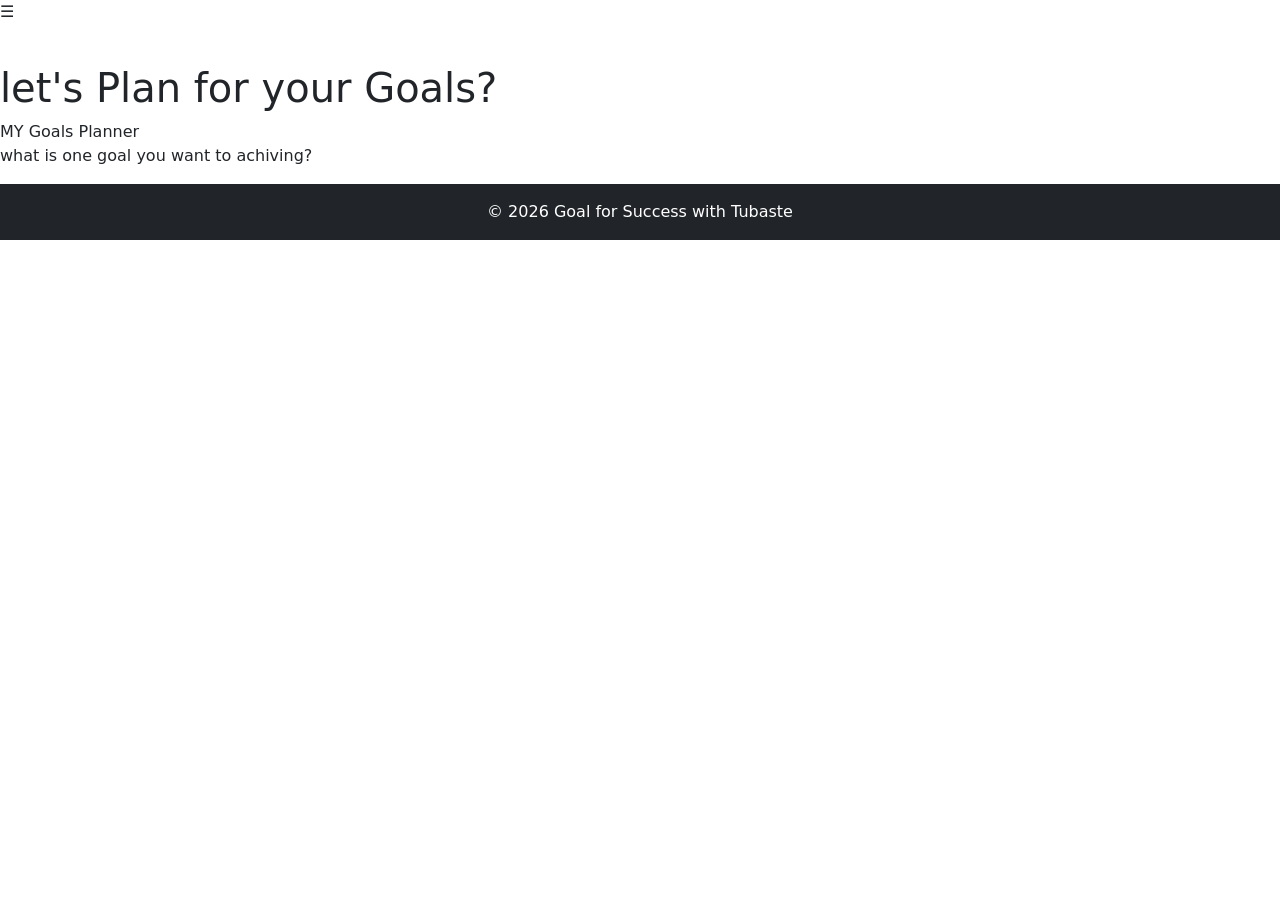
==== planner.html @ 91bfe313 "add images , add javcript , add css" ====
<!DOCTYPE html>
<html lang="en">
<head>
    <title>Goal for Success with Tubaste</title>
    <meta charset="UTF-8">
    <meta name="viewport" content="width=device-width, initial-scale=1">
    <!-- Bootstrap 5 CSS -->
    <link href="https://cdn.jsdelivr.net/npm/bootstrap@5.3.3/dist/css/bootstrap.min.css"
      rel="stylesheet">
    <!-- My CSS -->
    <link rel="stylesheet" href="styles.css">
</head>
<body>

    <!-- my side navigation I used the id  the "mySidenav" so that I will 
    used to my java so that I make it works  so that my java know what to functiosn or to                                   A -->

    <div id="mySidenav" class="sidenav">
        <a href="javascript:void(0)" class="closebtn" onclick="closeNav()">&times;</a>
        <a href="index.html">home</a>
        <a href="planner.html">Goal Planner </a>
      </div>
      
      <!-- Button to open the menu and the &#9776; means open  -->
      <span onclick="openNav()">&#9776;</span>
      
      <!-- Add all page content inside this div if you want 
        the side nav to push page 
        content to the right (not used if you only want
         the sidenav to sit on top of the page -->
      <div id="main">
      </div>

      <h1>let's Plan for your Goals?</h1>










      <h>MY Goals Planner</h>
      <p>what is one goal you want to achiving?</p>



       <!-- Footer -->
    <footer class="bg-dark text-white text-center p-3">

      <p class="mb-0">
          &copy; 2026 Goal for Success with Tubaste
      </p>

  </footer>


  <!-- Bootstrap JavaScript -->
  <script src="https://cdn.jsdelivr.net/npm/bootstrap@5.3.3/dist/js/bootstrap.bundle.min.js"></script>

  <!-- My JavaScript -->
  <script src="script.js"></script>

</body>
</html>
---- styles.css ----
/* The side navigation menu */
.sidenav {
  height: 100%; /* 100% Full-height */
  width: 0; /* 0 width - change this with JavaScript */
  position: fixed; /* Stay in place */
  z-index: 1; /* Stay on top */
  top: 0; /* Stay at the top */
  left: 0;
  background-color: #183B35; /* Black*/
  overflow-x: hidden; /* Disable horizontal scroll */
  padding-top: 60px; /* Place content 60px from the top */
  transition: 0.5s; /* 0.5 second transition effect to slide in the sidenav */
}

/* The navigation menu links */
.sidenav a {
  padding: 8px 8px 8px 32px;
  text-decoration: none;
  font-size: 25px;
  color: #DCE9DF;
  display: block;
  transition: 0.3s;
}

/* When you mouse over the navigation links, change their color */
.sidenav a:hover {
  color: #f1f1f1;
}

/* Position and style the close button (top right corner) */
.sidenav .closebtn {
  position: absolute;
  top: 0;
  right: 25px;
  font-size: 36px;
  margin-left: 50px;
}

/* Style page content - use this if you want to push the
 page content to the right when you open the side navigation */
#main {
  transition: margin-left .5s;
  padding: 20px;
}

/* On smaller screens, where height is less than 
450px, change the style of the sidenav (less 
padding and a smaller font size) */
@media screen and (max-height: 450px) {
  .sidenav {padding-top: 15px;}
  .sidenav a {font-size: 18px;}
}
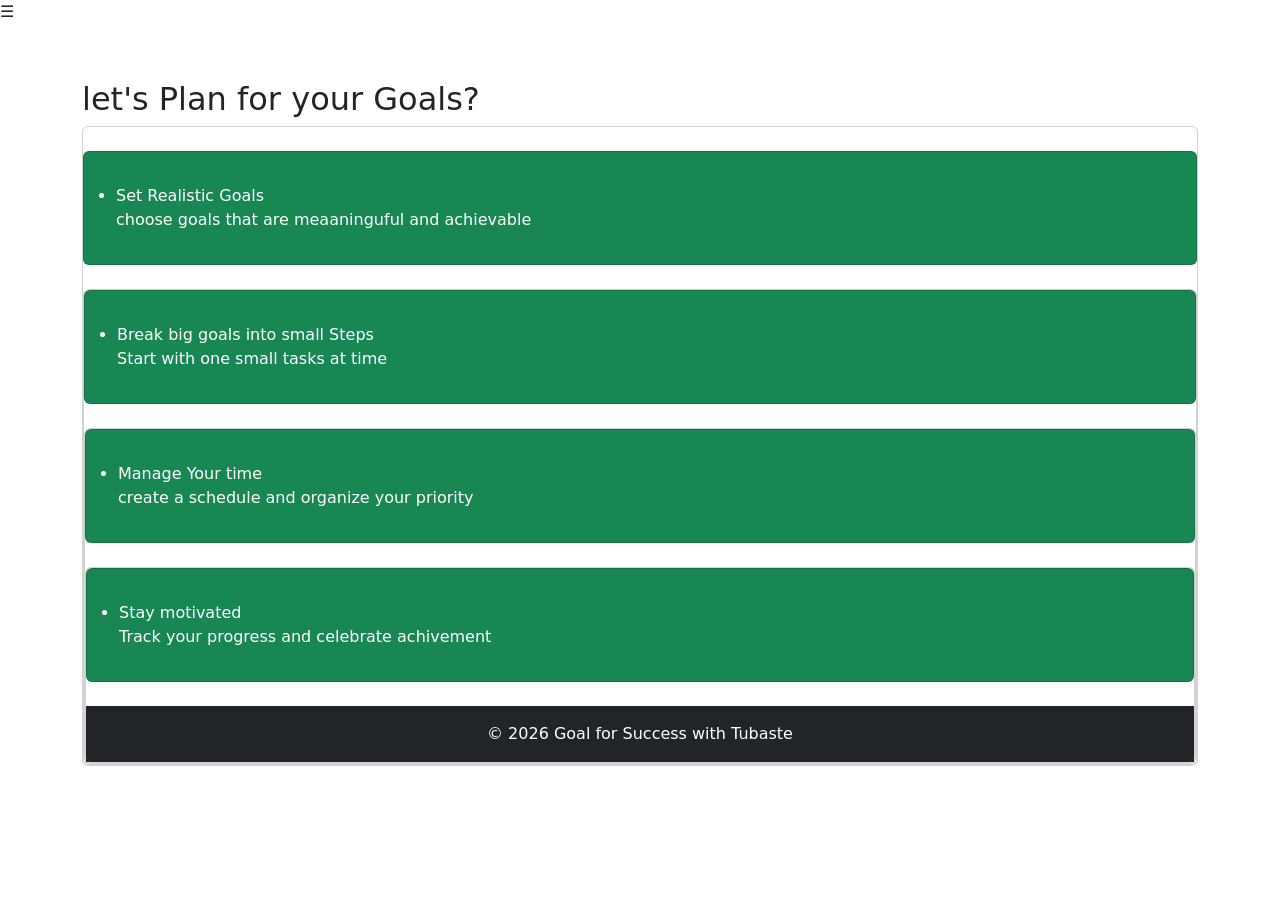
==== commit 85b62fcf: "arrrage the images and also make list" ====
--- a/planner.html
+++ b/planner.html
@@ -31,19 +31,62 @@
       <div id="main">
       </div>
 
-      <h1>let's Plan for your Goals?</h1>
+      <!-- my card for list of goal planner with list Ordered   -->
+       
+    <div class="container mt-3">
+    <h2>let's Plan for your Goals?</h2>
+    <div class="card">
+   <br>
+   <div class="card bg-success text-white">
+    <div class="card-body"></div>
+    <ul>
+  <li>Set Realistic Goals</li>
+  <P>choose goals that are meaaninguful and achievable</P>
+</ul>
+  </div>
+  <br>
+<!-- second card  list -->
+    <div class="card">
+
+   <div class="card bg-success text-white">
+    <div class="card-body"></div>
+    <ul>
+  <li>Break big goals into small Steps</li>
+  <P>Start with one small tasks at time </P>
+</ul>
+  </div>
+  <br>
+  
+    <!-- third card  list -->
+    <div class="card">
+   <div class="card bg-success text-white">
+    <div class="card-body"></div>
+    <ul>
+  <li>Manage Your time</li>
+  <P>create a schedule and organize  your priority</P>
+</ul>
+  </div>
+  <br>
+
+      <!-- 4th card  list -->
+    <div class="card">
+   <div class="card bg-success text-white">
+    <div class="card-body"></div>
+    <ul>
+  <li>Stay motivated</li>
+  <P>Track your progress and celebrate  achivement </P>
+</ul>
+  </div>
+  <br>
 
 
 
+<!--Goal Planner Form My Form Control Size for enter goal and sumbit it or write my goal planer
+I used id I give name "mygoals" so that my javecript know  where its and 
+I used anothe id for "createplanbutton" for the button to that say cretae 
+"createplanbutton" and when he clik on it after enter what is the goals he will get 
+what I suggesting   -->
 
-
-
-
-
-
-
-      <h>MY Goals Planner</h>
-      <p>what is one goal you want to achiving?</p>
 
 
 
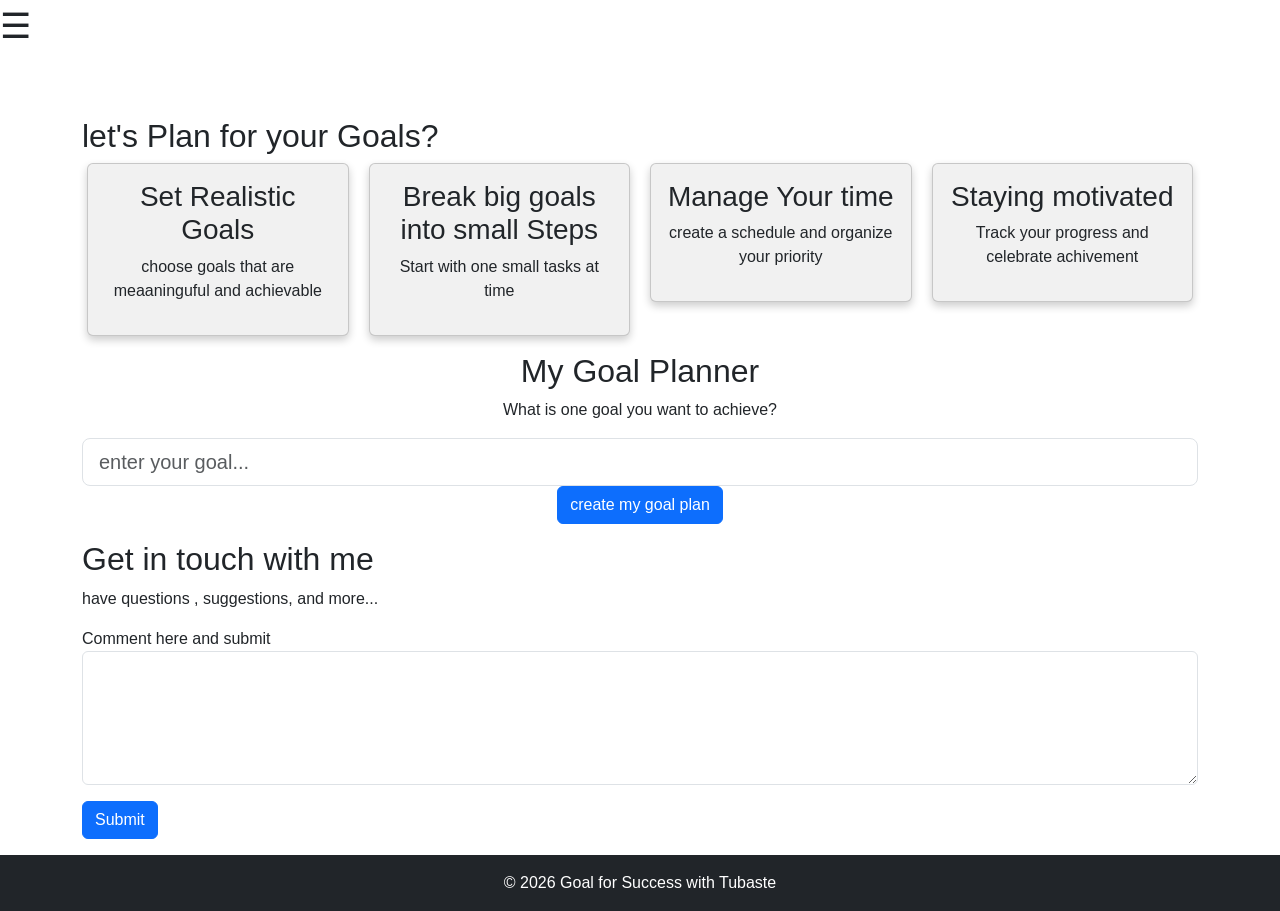
==== commit 44d9538e: "make the nav menu-icon big I put the imges in the center of the web also onnwelcome I put also in th" ====
--- a/planner.html
+++ b/planner.html
@@ -22,7 +22,7 @@
       </div>
       
       <!-- Button to open the menu and the &#9776; means open  -->
-      <span onclick="openNav()">&#9776;</span>
+      <span onclick="openNav()"class="menu-icon">&#9776;</span>
       
       <!-- Add all page content inside this div if you want 
         the side nav to push page 
@@ -31,53 +31,53 @@
       <div id="main">
       </div>
 
-      <!-- my card for list of goal planner with list Ordered   -->
+      <!-- my column  card for  goal planner with Column Cards
+       I only used  one row to hold all four cards. not 
+       repeated <div class="row"> four times.  -->
        
-    <div class="container mt-3">
+
+    <div class="container mt-4">
     <h2>let's Plan for your Goals?</h2>
+      <!-- my column cards 1-->
+    <div class="row">
+  <div class="column">
     <div class="card">
-   <br>
-   <div class="card bg-success text-white">
-    <div class="card-body"></div>
-    <ul>
-  <li>Set Realistic Goals</li>
-  <P>choose goals that are meaaninguful and achievable</P>
-</ul>
+      <h3>Set Realistic Goals</h3>
+      <p>choose goals that are meaaninguful and achievable</p>
+    </div>
   </div>
-  <br>
-<!-- second card  list -->
+   
+ 
+<!-- second column cards  2 -->
+  <div class="column">
     <div class="card">
+      <h3>Break big goals into small Steps</h3>
+      <p>Start with one small tasks at time</p>
+    </div>
+  </div>
 
-   <div class="card bg-success text-white">
-    <div class="card-body"></div>
-    <ul>
-  <li>Break big goals into small Steps</li>
-  <P>Start with one small tasks at time </P>
-</ul>
+  
+    <!-- third card  column 3 -->
+  <div class="column">
+    <div class="card">
+      <h3>Manage Your time</h3>
+      <p>create a schedule and organize  your priority</p>
+    </div>
   </div>
-  <br>
-  
-    <!-- third card  list -->
+
+      <!-- 4th card  column -->
+  <div class="column">
     <div class="card">
-   <div class="card bg-success text-white">
-    <div class="card-body"></div>
-    <ul>
-  <li>Manage Your time</li>
-  <P>create a schedule and organize  your priority</P>
-</ul>
+      <h3>Staying motivated</h3>
+      <p>Track your progress and celebrate  achivement </p>
+    </div>
   </div>
-  <br>
 
-      <!-- 4th card  list -->
-    <div class="card">
-   <div class="card bg-success text-white">
-    <div class="card-body"></div>
-    <ul>
-  <li>Stay motivated</li>
-  <P>Track your progress and celebrate  achivement </P>
-</ul>
   </div>
-  <br>
+  </div>
+  </div>
+  </div>
+ 
 
 
 
@@ -85,10 +85,36 @@
 I used id I give name "mygoals" so that my javecript know  where its and 
 I used anothe id for "createplanbutton" for the button to that say cretae 
 "createplanbutton" and when he clik on it after enter what is the goals he will get 
-what I suggesting   -->
+what I suggesting   and also the d-block mx-auto  make the thing in the center, also
+I used class="text-center" to make my text in the center   -->
 
+<div class="container mt-3">
+  <div id="entergoal" class="entergoal"></div>
+  <h2 class="text-center">My Goal Planner </h2>
+  <p class="text-center">What is one goal you want to achieve?</p>
+  <form > 
+    <input type="text" class="form-control form-control-lg" placeholder="enter your goal..."required>
+    <button type="button" class="btn btn-primary d-block mx-auto"">create my goal plan </button> 
+    <p id="createmygoal" class="mt-3"></p>
+  </form>
+</div>
 
+<!-- my  form commennts where they can write mesaage and send  what need to 
+ to improve -->
+<div class="container mt-3">
+  <div id="commentsonme" class="commentsonme"></div>
+  <h2>Get in touch with me </h2>
+  <p> have questions , suggestions, and more...</p>
+  <form action="/action_page.php">
+    <div class="mb-3 mt-3">
+      <label for="comment">Comment here and submit</label>
+      <textarea class="form-control" rows="5" id="comment" name="text"></textarea>
+    </div>
+    <button type="submit" class="btn btn-primary">Submit</button>
+    <p id="entersubmit" class="mt-3"></p>
 
+  </form>
+</div>
 
        <!-- Footer -->
     <footer class="bg-dark text-white text-center p-3">
--- a/styles.css
+++ b/styles.css
@@ -49,4 +49,52 @@
 @media screen and (max-height: 450px) {
   .sidenav {padding-top: 15px;}
   .sidenav a {font-size: 18px;}
+}
+
+/* Make the hamburger menu bigger */
+.menu-icon {
+    font-size: 35px;
+    cursor: pointer;
+}
+
+* {
+  box-sizing: border-box;
+}
+
+body {
+  font-family: Arial, Helvetica, sans-serif;
+}
+
+/* Float four columns side by side */
+.column {
+  float: left;
+  width: 25%;
+  padding: 0 10px;
+}
+
+/* Remove extra left and right margins, due to padding */
+.row {margin: 0 -5px;}
+
+/* Clear floats after the columns */
+.row:after {
+  content: "";
+  display: table;
+  clear: both;
+}
+
+/* Responsive columns */
+@media screen and (max-width: 600px) {
+  .column {
+    width: 100%;
+    display: block;
+    margin-bottom: 20px;
+  }
+}
+
+/* Style the counter cards */
+.card {
+  box-shadow: 0 4px 8px 0 rgba(0, 0, 0, 0.2);
+  padding: 16px;
+  text-align: center;
+  background-color: #f1f1f1;
 }
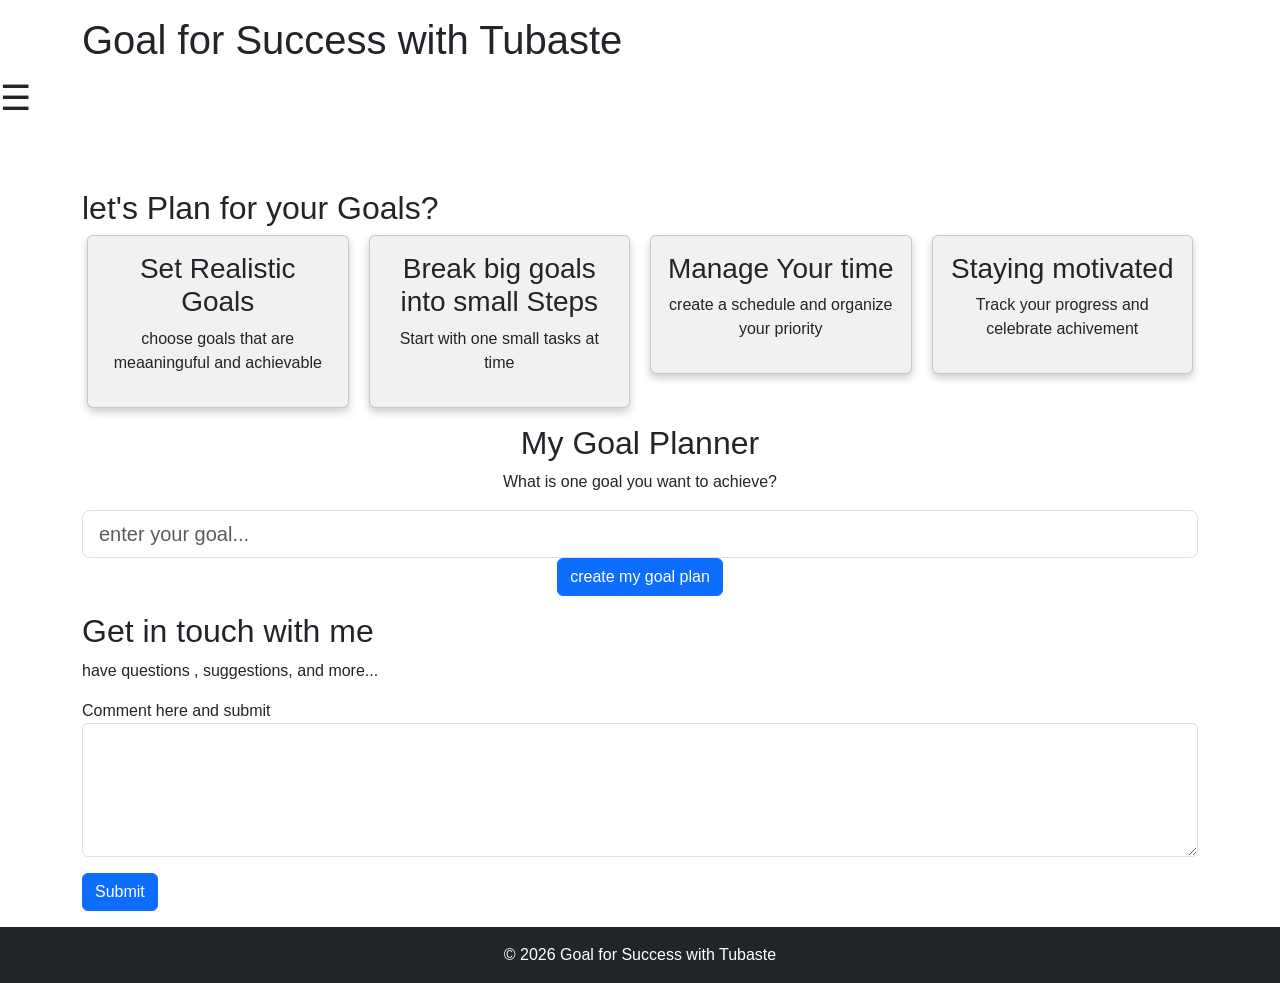
==== commit b7b8c773: "my website name" ====
--- a/planner.html
+++ b/planner.html
@@ -9,6 +9,16 @@
       rel="stylesheet">
     <!-- My CSS -->
     <link rel="stylesheet" href="styles.css">
+        <!-- My website name  if I want I can put in the center like
+     <div class="container text-center mt-3">. but if I remove it text-center
+      it will on my leff side -->
+    <div class="container mt-3"> <h1>
+    <a href="index.html" class="text-decoration-none text-dark">
+    Goal for Success with Tubaste
+    </a>
+   </h1>
+   </div>
+   
 </head>
 <body>
 
@@ -79,38 +89,48 @@
   </div>
  
 
-
-
-<!--Goal Planner Form My Form Control Size for enter goal and sumbit it or write my goal planer
-I used id I give name "mygoals" so that my javecript know  where its and 
+<!--Goal Planner Form My Form Control Size for
+ enter goal and sumbit it or write my goal planer
+I used id I give name "mygoals" so that my javecript know where its and 
 I used anothe id for "createplanbutton" for the button to that say cretae 
 "createplanbutton" and when he clik on it after enter what is the goals he will get 
-what I suggesting   and also the d-block mx-auto  make the thing in the center, also
-I used class="text-center" to make my text in the center   -->
+what I suggesting and also the d-block mx-auto make the thing in the center, also
+I used class="text-center" to make my text in the center also
+on input create id called "mygoals" therefore,each what it does is that 
+ "mygoals" this only to identify what user or vistor what they types and my 
+ javascript look for this id to make it funtions 
+ also "createplanbutton" this user can click button this identify the sumbit
+ button and javscript used the id to make it works like click event .and another 
+ one is "createmygoal" my javacript look for it by id and find it and display the suggestions
+but I have another that called "entergoal" but this for now is not used yet here 
+this will not do anything maybe if I add later so for now I have 3 id,
+id "mygoals",id "createplanbutton" ,id "createmygoal".  -->
 
 <div class="container mt-3">
   <div id="entergoal" class="entergoal"></div>
   <h2 class="text-center">My Goal Planner </h2>
   <p class="text-center">What is one goal you want to achieve?</p>
   <form > 
-    <input type="text" class="form-control form-control-lg" placeholder="enter your goal..."required>
-    <button type="button" class="btn btn-primary d-block mx-auto"">create my goal plan </button> 
+    <input type="text" id="mygoals" class="form-control form-control-lg" placeholder="enter your goal..."required>
+    <button type="button" id="createplanbutton" class="btn btn-primary d-block mx-auto">create my goal plan </button> 
     <p id="createmygoal" class="mt-3"></p>
   </form>
 </div>
 
-<!-- my  form commennts where they can write mesaage and send  what need to 
- to improve -->
+<!--  This is my  Get IN touch with me sections form
+  right now I have id for comment , and submitButton and  entersubmit also 
+  the another for vistorform that means I have I have 4 id in my code
+  below in my code   -->
+
 <div class="container mt-3">
-  <div id="commentsonme" class="commentsonme"></div>
   <h2>Get in touch with me </h2>
   <p> have questions , suggestions, and more...</p>
-  <form action="/action_page.php">
+  <form id= "visitorform" action="/action_page.php">
     <div class="mb-3 mt-3">
       <label for="comment">Comment here and submit</label>
       <textarea class="form-control" rows="5" id="comment" name="text"></textarea>
     </div>
-    <button type="submit" class="btn btn-primary">Submit</button>
+    <button type="submit" class="btn btn-primary" id="submitButton">Submit</button>
     <p id="entersubmit" class="mt-3"></p>
 
   </form>
--- a/styles.css
+++ b/styles.css
@@ -97,4 +97,22 @@
   padding: 16px;
   text-align: center;
   background-color: #f1f1f1;
+}
+/* My website name and clickable logo */
+.website-name {
+    text-align: left;
+    font-size: 30px;
+    font-weight: bold;
+    margin-bottom: 20px;
+}
+
+/* Style my website name link */
+.website-name a {
+    color: #183B35;
+    text-decoration: none;
+}
+
+/* Change color when visitors move their mouse over it */
+.website-name a:hover {
+    color: #52796F;
 }
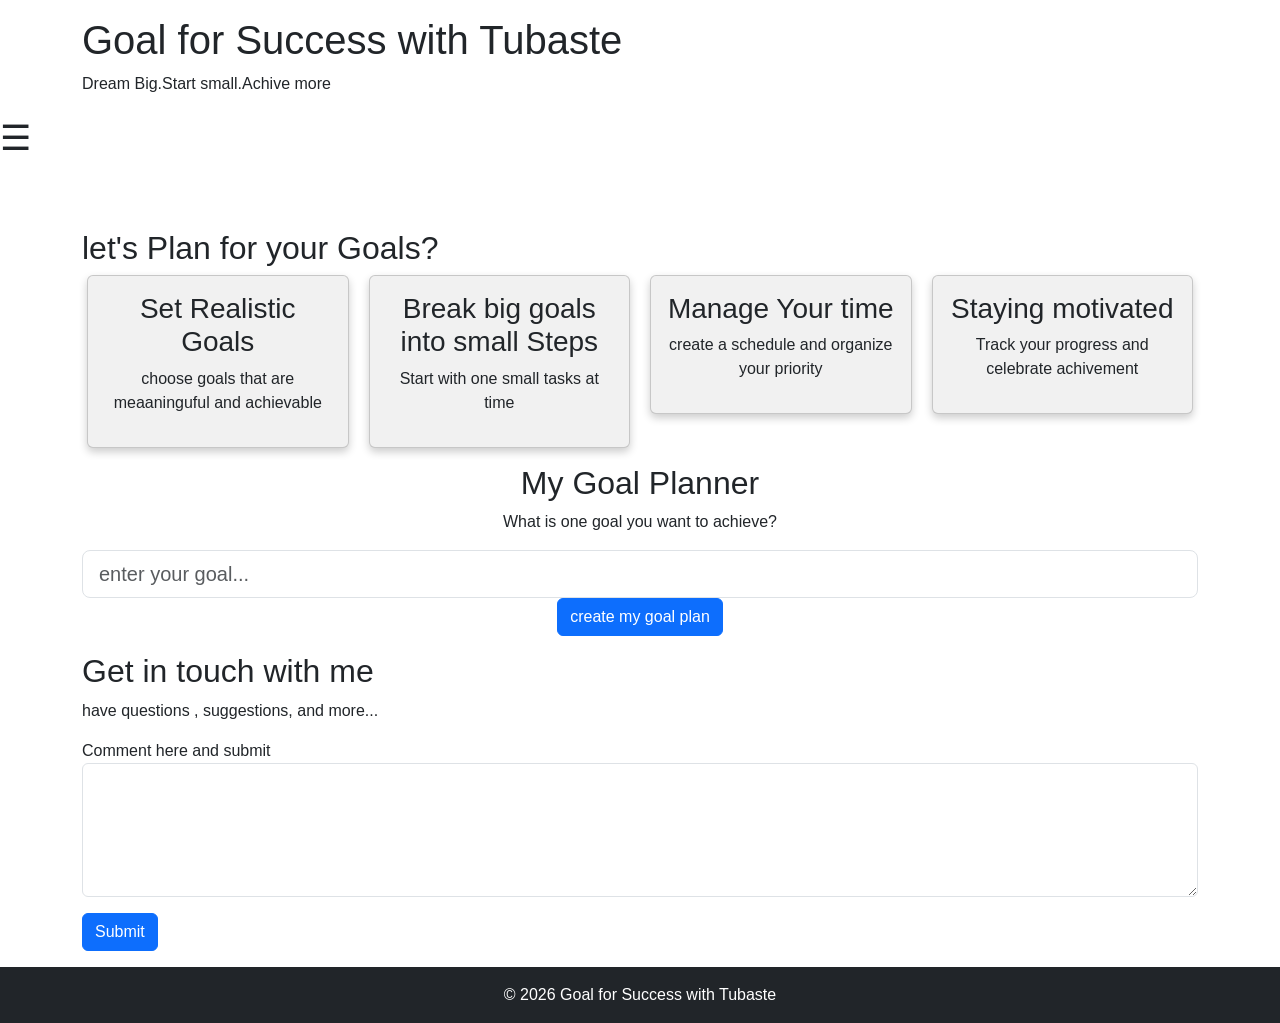
==== commit aa6f7457: "add a paragraph    <p>Dream Big.Start small.Achive more </p>" ====
--- a/planner.html
+++ b/planner.html
@@ -17,6 +17,7 @@
     Goal for Success with Tubaste
     </a>
    </h1>
+   <p>Dream Big.Start small.Achive more </p>
    </div>
    
 </head>
--- a/styles.css
+++ b/styles.css
@@ -97,22 +97,4 @@
   padding: 16px;
   text-align: center;
   background-color: #f1f1f1;
-}
-/* My website name and clickable logo */
-.website-name {
-    text-align: left;
-    font-size: 30px;
-    font-weight: bold;
-    margin-bottom: 20px;
-}
-
-/* Style my website name link */
-.website-name a {
-    color: #183B35;
-    text-decoration: none;
-}
-
-/* Change color when visitors move their mouse over it */
-.website-name a:hover {
-    color: #52796F;
 }
